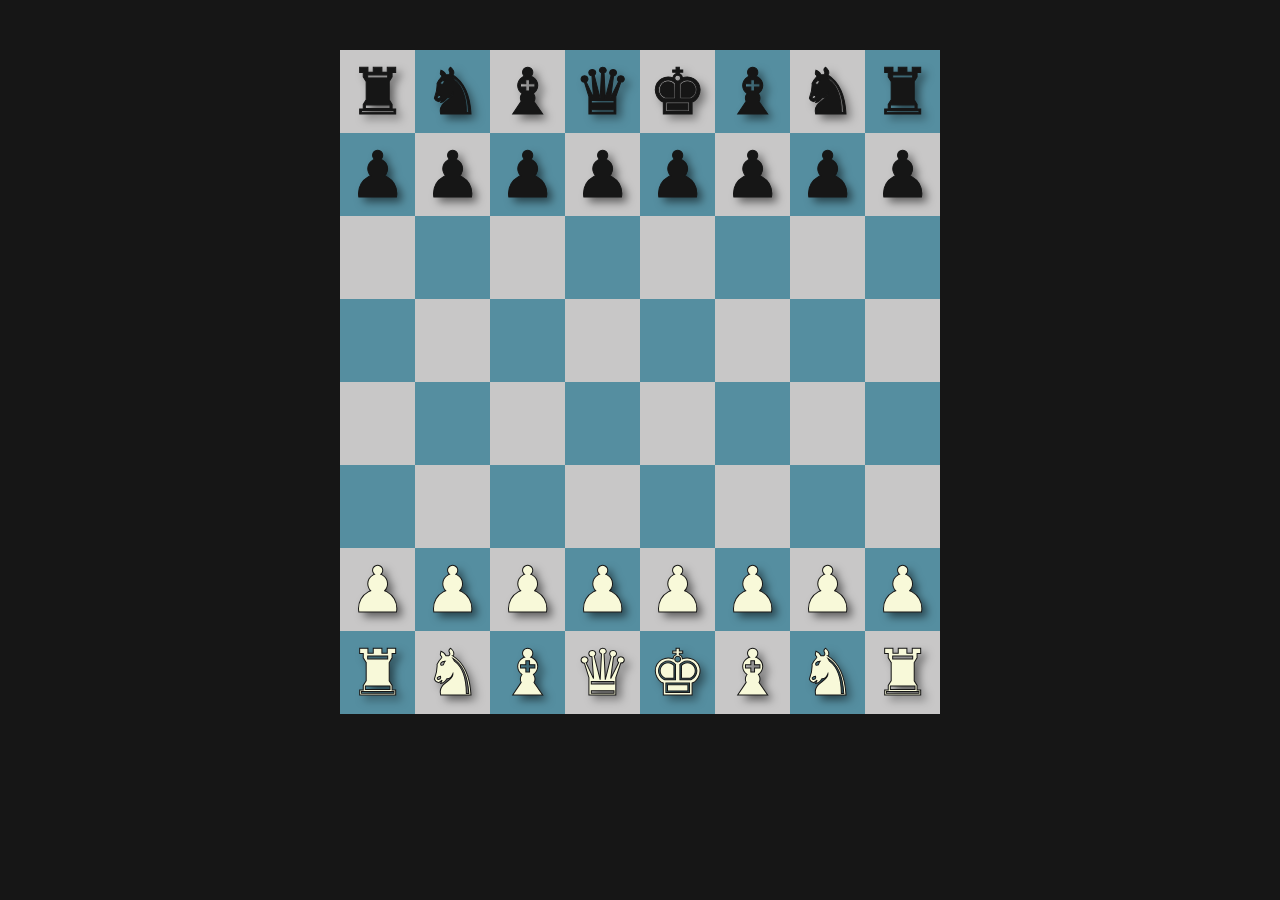
==== index.html @ 35b685b4 "Commit inicial del ajedrez" ====
<!DOCTYPE html>
<html lang="es">

<head>
    <meta charset="UTF-8">
    <meta http-equiv="X-UA-Compatible" content="IE=edge">
    <meta name="viewport" content="width=device-width, initial-scale=1.0">
    <title>Ajedrez</title>
    <link rel="stylesheet" href="./css/style.css">
    <link rel="stylesheet" href="#">
    <link rel="shortcut icon" href="#" type="image/x-icon">
</head>


<body>
    <div class="container">
        <!--********** Comienzo del header **********-->
        <header class="header">

        </header>
        <!--********** Fin del header **********-->
        <!--********** Inicio del nav **********-->
        <nav class="nav">

        </nav>
        <!--********** Fin del nav **********-->
        <!--********** Inicio del main **********-->
        <main class="main">
            <div class="tablero" id="tablero">
                <div class="row">
                    <div class="8A"></div>
                    <div class="8B"></div>
                    <div class="8C"></div>
                    <div class="8D"></div>
                    <div class="8E"></div>
                    <div class="8F"></div>
                    <div class="8G"></div>
                    <div class="8H"></div>
                </div>
                <div class="row">
                    <div class="7A"></div>
                    <div class="7B"></div>
                    <div class="7C"></div>
                    <div class="7D"></div>
                    <div class="7E"></div>
                    <div class="7F"></div>
                    <div class="7G"></div>
                    <div class="7H"></div>
                </div>
                <div class="row">
                    <div class="6A"></div>
                    <div class="6B"></div>
                    <div class="6C"></div>
                    <div class="6D"></div>
                    <div class="6E"></div>
                    <div class="6F"></div>
                    <div class="6G"></div>
                    <div class="6H"></div>
                </div>
                <div class="row">
                    <div class="5A"></div>
                    <div class="5B"></div>
                    <div class="5C"></div>
                    <div class="5D"></div>
                    <div class="5E"></div>
                    <div class="5F"></div>
                    <div class="5G"></div>
                    <div class="5H"></div>
                </div>
                <div class="row">
                    <div class="4A"></div>
                    <div class="4B"></div>
                    <div class="4C"></div>
                    <div class="4D"></div>
                    <div class="4E"></div>
                    <div class="4F"></div>
                    <div class="4G"></div>
                    <div class="4H"></div>
                </div>
                <div class="row">
                    <div class="3A"></div>
                    <div class="3B"></div>
                    <div class="3C"></div>
                    <div class="3D"></div>
                    <div class="3E"></div>
                    <div class="3F"></div>
                    <div class="3G"></div>
                    <div class="3H"></div>
                </div>
                <div class="row">
                    <div class="2A"></div>
                    <div class="2B"></div>
                    <div class="2C"></div>
                    <div class="2D"></div>
                    <div class="2E"></div>
                    <div class="2F"></div>
                    <div class="2G"></div>
                    <div class="2H"></div>
                </div>
                <div class="row">
                    <div class="1A"></div>
                    <div class="1B"></div>
                    <div class="1C"></div>
                    <div class="1D"></div>
                    <div class="1E"></div>
                    <div class="1F"></div>
                    <div class="1G"></div>
                    <div class="1H"></div>
                </div>
            </div>
        </main>
        <!--********** Fin del main **********-->
        <!--********** Comienzo del footer **********-->
        <footer class="footer">

        </footer>
        <!--********** Fin del footer **********-->

    </div>

    <script src="./js/script.js"></script>
</body>

</html>
---- css/style.css ----
/* CSS COMÚN: EN ÉL ESTÁN LOS RECURSOS COMUNES PARA TODO EL PROYECTO*/


/* Le doy un fondo y un formato general a la página: */

body {
    background: url(#);
    background-color: #161616;
    background-size: cover;
    background-repeat: no-repeat;
    text-align: center;
    margin: 0;
    color: whitesmoke;
    font-family: Verdana, Geneva, Tahoma, sans-serif;
}


/* Formato para los enlaces */
ul {
    list-style: none;
}

a {
    text-decoration: none;
    color: whitesmoke;
}

.tablero {
    display: gird;
    grid-template-rows: repeat(8, 1fr);
    width: 600px;
    height: 600px;
    margin: 50px auto;

}

.row {
    display: grid;
    grid-template-columns: repeat(8, 1fr);
}

.row * {
    height: 73px;
    border: 5px solid rgba(255, 255, 255, 0);
    font-size: 4rem;
    display: flex;
    justify-content: center;
    align-items: center;
    -webkit-text-stroke: 1px #161616;
    text-shadow: 5px 5px 8px rgba(0, 0, 0, 0.524);
}

.tablero .row:nth-child(odd) div:nth-child(odd) {
    background-color: rgb(200, 199, 199);
}

.tablero .row:nth-child(even) div:nth-child(even) {
    background-color: rgb(200, 199, 199);
}

.tablero .row:nth-child(odd) div:nth-child(even) {
    background-color: rgb(85, 142, 160);
}

.tablero .row:nth-child(even) div:nth-child(odd) {
    background-color: rgb(85, 142, 160);
}

.piezaBlanca {
    color: rgb(248, 249, 217);
}

.piezaNegra {
    color: #161616;
}

.seleccionada {
    border: 5px solid rgb(128, 255, 0);
}
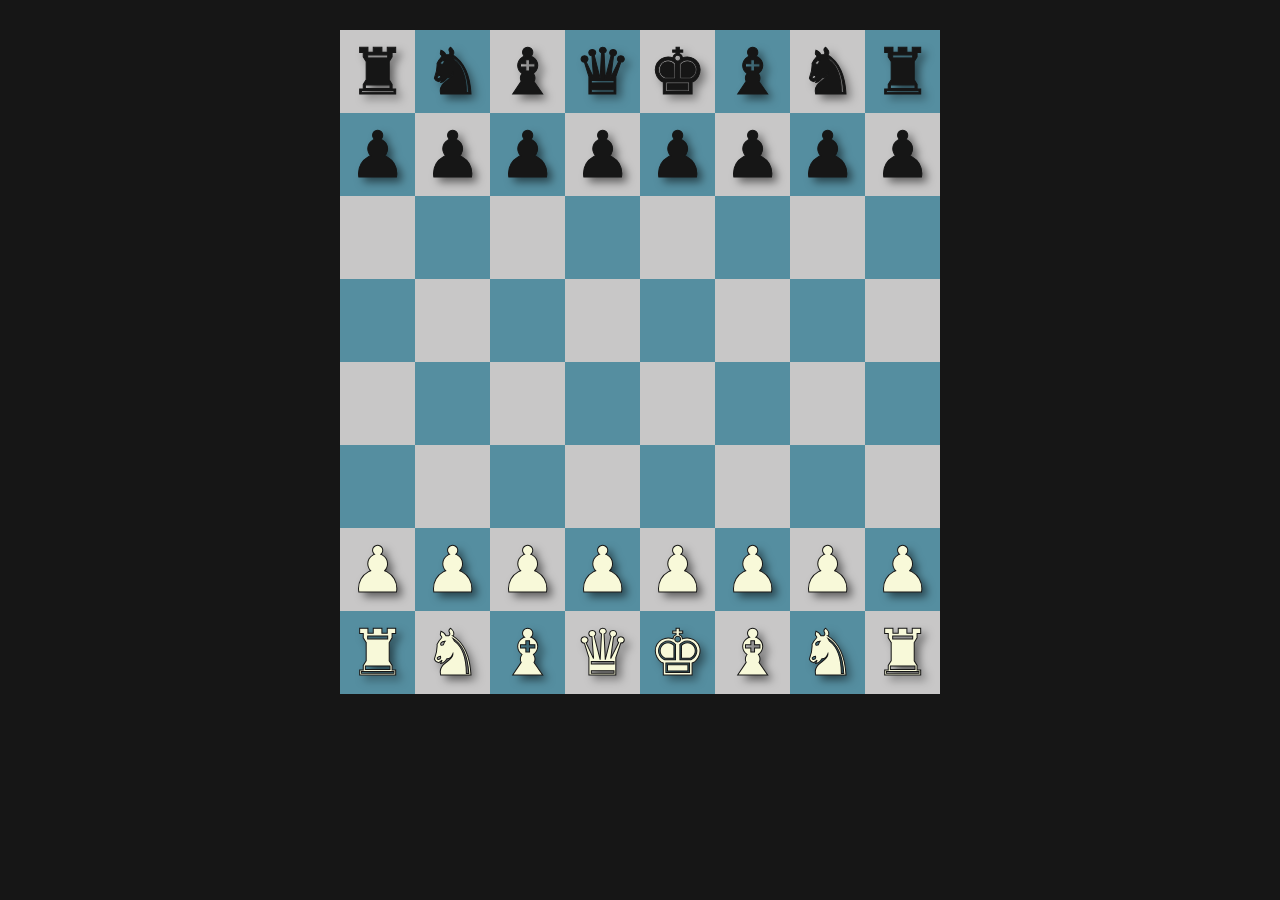
==== commit 6ed59fa5: "Add pruebas.js" ====
--- a/index.html
+++ b/index.html
@@ -8,113 +8,107 @@
     <title>Ajedrez</title>
     <link rel="stylesheet" href="./css/style.css">
     <link rel="stylesheet" href="#">
-    <link rel="shortcut icon" href="#" type="image/x-icon">
+    <link rel="shortcut icon" href="./assets/images/logo.png" type="image/x-icon">
 </head>
 
 
 <body>
     <div class="container">
-        <!--********** Comienzo del header **********-->
-        <header class="header">
-
-        </header>
-        <!--********** Fin del header **********-->
-        <!--********** Inicio del nav **********-->
-        <nav class="nav">
-
-        </nav>
-        <!--********** Fin del nav **********-->
         <!--********** Inicio del main **********-->
         <main class="main">
             <div class="tablero" id="tablero">
-                <div class="row">
-                    <div class="8A"></div>
-                    <div class="8B"></div>
-                    <div class="8C"></div>
-                    <div class="8D"></div>
-                    <div class="8E"></div>
-                    <div class="8F"></div>
-                    <div class="8G"></div>
-                    <div class="8H"></div>
+                <div class="tablero__row">
+                    <div class="tablero__casilla enroque"></div>
+                    <div class="tablero__casilla tablero__casilla--dark"></div>
+                    <div class="tablero__casilla"></div>
+                    <div class="tablero__casilla tablero__casilla--dark"></div>
+                    <div class="tablero__casilla"></div>
+                    <div class="tablero__casilla tablero__casilla--dark"></div>
+                    <div class="tablero__casilla"></div>
+                    <div class="tablero__casilla tablero__casilla--dark enroque"></div>
                 </div>
-                <div class="row">
-                    <div class="7A"></div>
-                    <div class="7B"></div>
-                    <div class="7C"></div>
-                    <div class="7D"></div>
-                    <div class="7E"></div>
-                    <div class="7F"></div>
-                    <div class="7G"></div>
-                    <div class="7H"></div>
+                <div class="tablero__row">
+                    <div class="tablero__casilla tablero__casilla--dark"></div>
+                    <div class="tablero__casilla"></div>
+                    <div class="tablero__casilla tablero__casilla--dark"></div>
+                    <div class="tablero__casilla"></div>
+                    <div class="tablero__casilla tablero__casilla--dark"></div>
+                    <div class="tablero__casilla"></div>
+                    <div class="tablero__casilla tablero__casilla--dark"></div>
+                    <div class="tablero__casilla"></div>
                 </div>
-                <div class="row">
-                    <div class="6A"></div>
-                    <div class="6B"></div>
-                    <div class="6C"></div>
-                    <div class="6D"></div>
-                    <div class="6E"></div>
-                    <div class="6F"></div>
-                    <div class="6G"></div>
-                    <div class="6H"></div>
+                <div class="tablero__row">
+                    <div class="tablero__casilla"></div>
+                    <div class="tablero__casilla tablero__casilla--dark"></div>
+                    <div class="tablero__casilla"></div>
+                    <div class="tablero__casilla tablero__casilla--dark"></div>
+                    <div class="tablero__casilla"></div>
+                    <div class="tablero__casilla tablero__casilla--dark"></div>
+                    <div class="tablero__casilla"></div>
+                    <div class="tablero__casilla tablero__casilla--dark"></div>
                 </div>
-                <div class="row">
-                    <div class="5A"></div>
-                    <div class="5B"></div>
-                    <div class="5C"></div>
-                    <div class="5D"></div>
-                    <div class="5E"></div>
-                    <div class="5F"></div>
-                    <div class="5G"></div>
-                    <div class="5H"></div>
+                <div class="tablero__row">
+                    <div class="tablero__casilla tablero__casilla--dark"></div>
+                    <div class="tablero__casilla"></div>
+                    <div class="tablero__casilla tablero__casilla--dark"></div>
+                    <div class="tablero__casilla"></div>
+                    <div class="tablero__casilla tablero__casilla--dark"></div>
+                    <div class="tablero__casilla"></div>
+                    <div class="tablero__casilla tablero__casilla--dark"></div>
+                    <div class="tablero__casilla"></div>
                 </div>
-                <div class="row">
-                    <div class="4A"></div>
-                    <div class="4B"></div>
-                    <div class="4C"></div>
-                    <div class="4D"></div>
-                    <div class="4E"></div>
-                    <div class="4F"></div>
-                    <div class="4G"></div>
-                    <div class="4H"></div>
+                <div class="tablero__row">
+                    <div class="tablero__casilla"></div>
+                    <div class="tablero__casilla tablero__casilla--dark"></div>
+                    <div class="tablero__casilla"></div>
+                    <div class="tablero__casilla tablero__casilla--dark"></div>
+                    <div class="tablero__casilla"></div>
+                    <div class="tablero__casilla tablero__casilla--dark"></div>
+                    <div class="tablero__casilla"></div>
+                    <div class="tablero__casilla tablero__casilla--dark"></div>
                 </div>
-                <div class="row">
-                    <div class="3A"></div>
-                    <div class="3B"></div>
-                    <div class="3C"></div>
-                    <div class="3D"></div>
-                    <div class="3E"></div>
-                    <div class="3F"></div>
-                    <div class="3G"></div>
-                    <div class="3H"></div>
+                <div class="tablero__row">
+                    <div class="tablero__casilla tablero__casilla--dark"></div>
+                    <div class="tablero__casilla"></div>
+                    <div class="tablero__casilla tablero__casilla--dark"></div>
+                    <div class="tablero__casilla"></div>
+                    <div class="tablero__casilla tablero__casilla--dark"></div>
+                    <div class="tablero__casilla"></div>
+                    <div class="tablero__casilla tablero__casilla--dark"></div>
+                    <div class="tablero__casilla"></div>
                 </div>
-                <div class="row">
-                    <div class="2A"></div>
-                    <div class="2B"></div>
-                    <div class="2C"></div>
-                    <div class="2D"></div>
-                    <div class="2E"></div>
-                    <div class="2F"></div>
-                    <div class="2G"></div>
-                    <div class="2H"></div>
+                <div class="tablero__row">
+                    <div class="tablero__casilla"></div>
+                    <div class="tablero__casilla tablero__casilla--dark"></div>
+                    <div class="tablero__casilla"></div>
+                    <div class="tablero__casilla tablero__casilla--dark"></div>
+                    <div class="tablero__casilla"></div>
+                    <div class="tablero__casilla tablero__casilla--dark"></div>
+                    <div class="tablero__casilla"></div>
+                    <div class="tablero__casilla tablero__casilla--dark"></div>
                 </div>
-                <div class="row">
-                    <div class="1A"></div>
-                    <div class="1B"></div>
-                    <div class="1C"></div>
-                    <div class="1D"></div>
-                    <div class="1E"></div>
-                    <div class="1F"></div>
-                    <div class="1G"></div>
-                    <div class="1H"></div>
+                <div class="tablero__row">
+                    <div class="tablero__casilla tablero__casilla--dark enroque"></div>
+                    <div class="tablero__casilla"></div>
+                    <div class="tablero__casilla tablero__casilla--dark"></div>
+                    <div class="tablero__casilla"></div>
+                    <div class="tablero__casilla tablero__casilla--dark"></div>
+                    <div class="tablero__casilla"></div>
+                    <div class="tablero__casilla tablero__casilla--dark"></div>
+                    <div class="tablero__casilla enroque"></div>
                 </div>
+            </div>
+            <div class="pantallaGameOver displayNone" id="pantallaGameOver">
+                <div class="gameOver" id="gameOver">
+                    <div class="gameOver__btnCerrar" id="gameOver__btnCerrar">&#128473;</div>
+                    <p class="gameOver__Ganador"></p>
+                    <button class="gameOver__btnPlayAgain" id="gameOver__btnPlayAgain">
+                        &#128257; Otra Partida</button>
+                </div>
+
             </div>
         </main>
         <!--********** Fin del main **********-->
-        <!--********** Comienzo del footer **********-->
-        <footer class="footer">
-
-        </footer>
-        <!--********** Fin del footer **********-->
 
     </div>
 
--- a/css/style.css
+++ b/css/style.css
@@ -25,21 +25,25 @@
     color: whitesmoke;
 }
 
+.main {
+    position: relative;
+}
+
 .tablero {
     display: gird;
     grid-template-rows: repeat(8, 1fr);
     width: 600px;
     height: 600px;
-    margin: 50px auto;
-
+    padding: 30px 0;
+    margin: 0 auto;
 }
 
-.row {
+.tablero__row {
     display: grid;
     grid-template-columns: repeat(8, 1fr);
 }
 
-.row * {
+.tablero__row * {
     height: 73px;
     border: 5px solid rgba(255, 255, 255, 0);
     font-size: 4rem;
@@ -50,19 +54,12 @@
     text-shadow: 5px 5px 8px rgba(0, 0, 0, 0.524);
 }
 
-.tablero .row:nth-child(odd) div:nth-child(odd) {
+
+.tablero__casilla {
     background-color: rgb(200, 199, 199);
 }
 
-.tablero .row:nth-child(even) div:nth-child(even) {
-    background-color: rgb(200, 199, 199);
-}
-
-.tablero .row:nth-child(odd) div:nth-child(even) {
-    background-color: rgb(85, 142, 160);
-}
-
-.tablero .row:nth-child(even) div:nth-child(odd) {
+.tablero__casilla--dark {
     background-color: rgb(85, 142, 160);
 }
 
@@ -75,5 +72,108 @@
 }
 
 .seleccionada {
-    border: 5px solid rgb(128, 255, 0);
+    border-image: linear-gradient(to bottom, #63f4b8c1 0%, #0586e1d2 100%) 1;
+}
+
+.posibleEnroque {
+    border-image: linear-gradient(to bottom, #84ea74c1 0%, #045725d2 100%) 1;
+}
+
+.posibleDestinoVacio {
+    color: rgba(128, 128, 128, 0.361);
+    -webkit-text-stroke: 1px #16161681;
+    text-shadow: none;
+    font-size: 2rem;
+}
+
+.posibleDestinoRival {
+    border-image: linear-gradient(to bottom, #f0b94ce3 0%, #bf1919cc 100%) 1;
+}
+
+.gameOver {
+    color: rgb(70, 67, 67);
+    font-variant: small-caps;
+    font-size: 1.6rem;
+    font-weight: bold;
+    width: 400px;
+    height: 300px;
+    border-radius: 15px;
+    background-color: rgba(192, 190, 190, 0.783);
+    position: absolute;
+    top: 150px;
+    left: 50%;
+    margin: 0 auto;
+    transform: translateX(-50%);
+}
+
+
+
+.gameOverAnimation {
+    animation-name: gameOverAnimation;
+    animation-duration: 2s;
+
+}
+
+@keyframes gameOverAnimation {
+    0% {
+        transform: translateX(-50%) scale(0);
+        opacity: 0.35;
+    }
+
+    100% {
+        opacity: 1;
+        transform: translateX(-50%) scale(1);
+    }
+
+}
+
+
+.pantallaGameOver {
+    position: absolute;
+    top: 0;
+    width: 100vw;
+    height: 100vh;
+    background-color: rgba(69, 67, 67, 0.456);
+}
+
+.gameOver__btnCerrar {
+    border: none;
+    font-size: 1.4rem;
+    width: 22px;
+    text-align: center;
+    padding: 2px;
+    margin: 10px 10px auto auto;
+}
+
+.gameOver__btnCerrar:hover {
+    color: rgb(208, 20, 20);
+}
+
+.gameOver__btnPlayAgain {
+    color: whitesmoke;
+    border-radius: 15px;
+    font-size: 1.15rem;
+    font-weight: bold;
+    font-variant: small-caps;
+    border: 3px solid rgb(87, 76, 76);
+    padding: 15px;
+    margin: 35px 15px;
+    background-color: rgba(128, 128, 128, 0.537);
+    box-shadow: 0px 0px 15px rgba(34, 34, 34, 0.623);
+}
+
+.gameOver__btnPlayAgain:hover {
+    color: gray;
+    background-color: rgba(245, 245, 245, 0.715);
+    box-shadow: 0px 0px 15px rgba(230, 223, 223, 0.623);
+
+}
+
+.displayNone {
+    display: none;
+}
+
+.jaqueAlRey {
+    background: rgb(251, 203, 47);
+    background: radial-gradient(circle, rgba(251, 203, 47, 0.799614914325105) 43%, rgba(230, 48, 8, 0.6735644941570378) 80%);
 }
